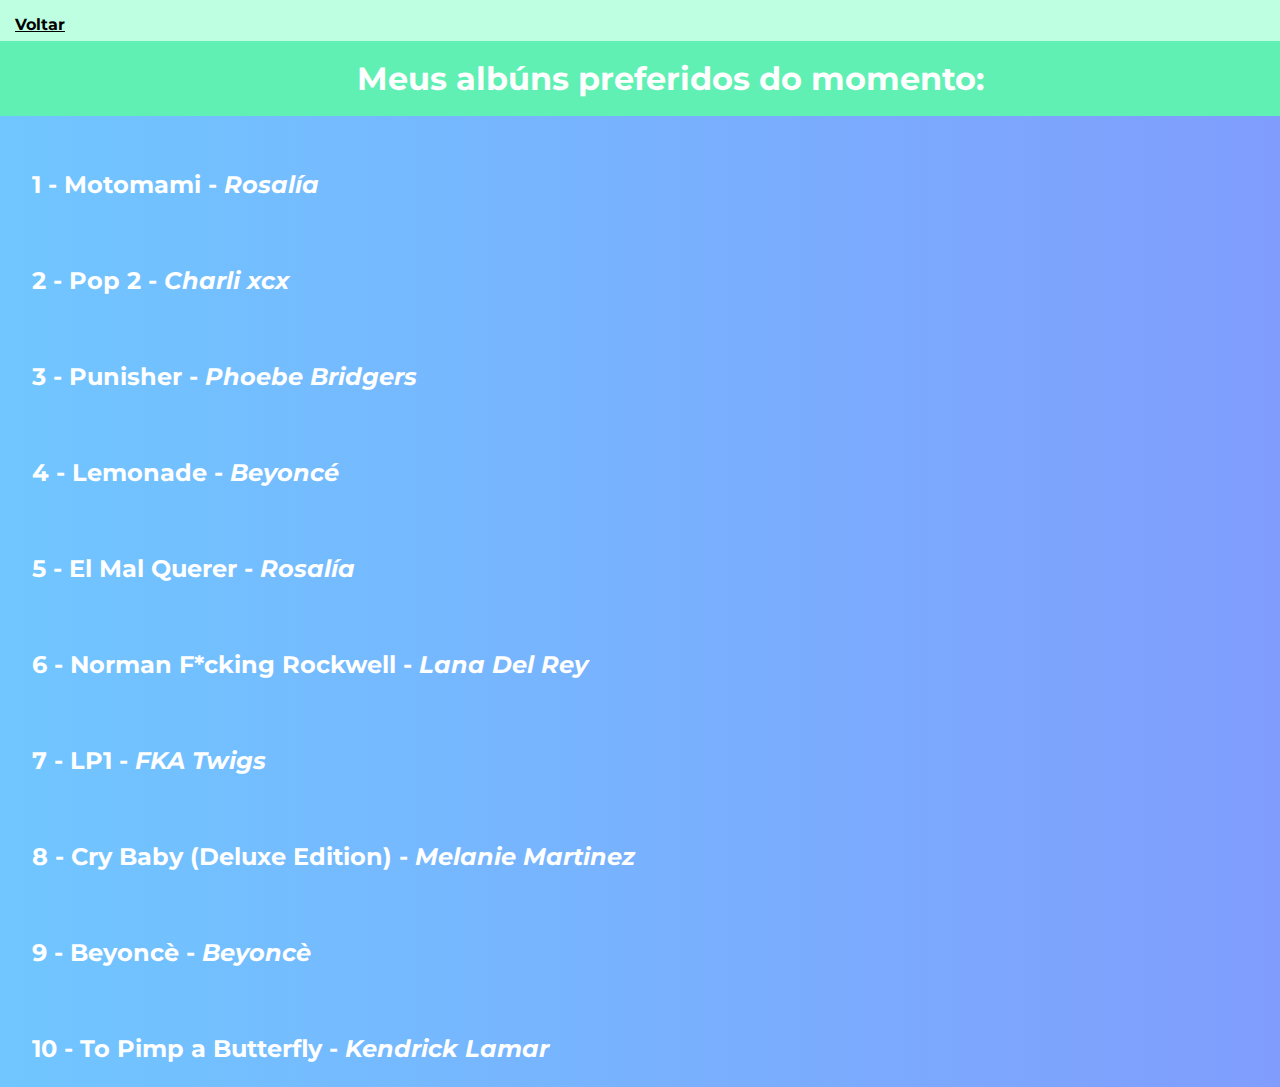
==== musica.html @ da439d15 "Add files via upload" ====
<!DOCTYPE html>
<html lang="pt-BR">
<head>
    <meta charset="UTF-8">
    <meta http-equiv="X-UA-Compatible" content="IE=edge">
    <meta name="viewport" content="width=device-width, initial-scale=1.0">
    <title>Músicas</title>
    <link rel="stylesheet" href="style.css">
    <style>
        body {
            background-image: linear-gradient(to right, rgb(112, 198, 255) , rgb(128, 157, 253));
        }

        h2 {
            color: white;
        }

        @media (max-width: 650px) {
            body {
                background-image: url("fundo.png");
                background-repeat: no-repeat;
            }
        }
    </style>
</head>
<body>
    <header class="no_list">
        <nav>
            <p><u>Voltar</u></p>
        </nav>
    <h1>Meus albúns preferidos do momento:</h1>
    </header>
    <br><br>
    <h2>1 - Motomami - <i>Rosalía</i></h2>
    <br>
    <h2>2 - Pop 2 - <i>Charli xcx</i></h2>
    <br>
    <h2>3 - Punisher - <i>Phoebe Bridgers</i></h2>
    <br>
    <h2>4 - Lemonade - <i>Beyoncé</i></h2>
    <br>
    <h2>5 - El Mal Querer - <i>Rosalía</i></h2>
    <br>
    <h2>6 - Norman F*cking Rockwell - <i>Lana Del Rey</i></h2>
    <br>
    <h2>7 - LP1 - <i>FKA Twigs</i></h2>
    <br>
    <h2>8 - Cry Baby (Deluxe Edition) - <i>Melanie Martinez</i></h2>
    <br>
    <h2>9 - Beyoncè - <i>Beyoncè</i></h2>
    <br>
    <h2>10 - To Pimp a Butterfly - <i>Kendrick Lamar</i></h2>
</body>
</html>
---- style.css ----
@import url('https://fonts.googleapis.com/css2?family=Montserrat:ital,wght@0,100;0,200;0,300;0,400;0,500;0,600;0,700;0,800;0,900;1,100;1,200;1,300;1,400;1,500;1,600;1,700;1,800;1,900&display=swap');

body {
    font-family: 'Montserrat', sans-serif;
    font-size: medium;
    background-color: #F5F5F5;
    height: auto;
}

h1 {
    background-color: #60F0B4;
    width: 1321px;
    padding: 18px;
    margin: -8px;
    text-align: center;
    color: white;
}

.classh1 {
    background-color: blue;
    width: 1313px;
    padding: 18px;
    margin: -8px;
    text-align: center;
    color: white;
}

header {
    background-color: rgb(190, 255, 225);
    width: auto;
    padding: 0px;
    margin: -8px;
    text-align: center;
    color: white;
}

nav {
    display: flex;
    justify-content: space-between;
}

.no_list {
    list-style: none;
}

a {
    text-decoration: none;
    color: black;
    margin: 10px;
    text-align: center;
}

p {
    color: black;
    margin: 15px;
    text-align: center;
    font-weight: bold;
}

div, h2 {
    padding: 4px;
    margin: 20px;
}

.div1 {
    width: 400px;
    padding: 6px;
    border: 7px solid #A40FFA;
    border-radius: 25px;
}

.div2 {
    width: 520px;
    padding: 10px;
    border: 7px solid #F00E69;
    border-radius: 25px;
}

.div3 {
    width: 600px;
    padding: 8px;
    border: 7px solid #43C6FA;
    border-radius: 25px;
}

img {
    border: 7px solid #1923E3;
    border-radius: 20px;
}

footer {
    background-color: #60F0B4;
    width: auto;
    padding: 2px;
    margin: -8px;
    text-align: center;
    color: white;
}

@media (max-width: 650px) {
    .div1 {
        width: 84vw;
        padding: 2vw;
        border: 7px solid #A40FFA;
        border-radius: 25px;
        margin: 1vw;
        align-items: center;
    }

    .div2 {
        width: 80vw;
        padding: 4vw;
        border: 7px solid #F00E69;
        border-radius: 25px;
        margin: 1vw;
    }

    .div3 {
        width: 80vw;
        padding: 4vw;
        border: 7px solid #43C6FA;
        border-radius: 25px;
        margin: 1vw;
    }

    h1 {
        background-color: #60F0B4;
        width: 92vw;
        padding: 3vw;
        margin: -8px;
        text-align: center;
        color: white;
    }

    h2 {
        text-align: center;
    }
}
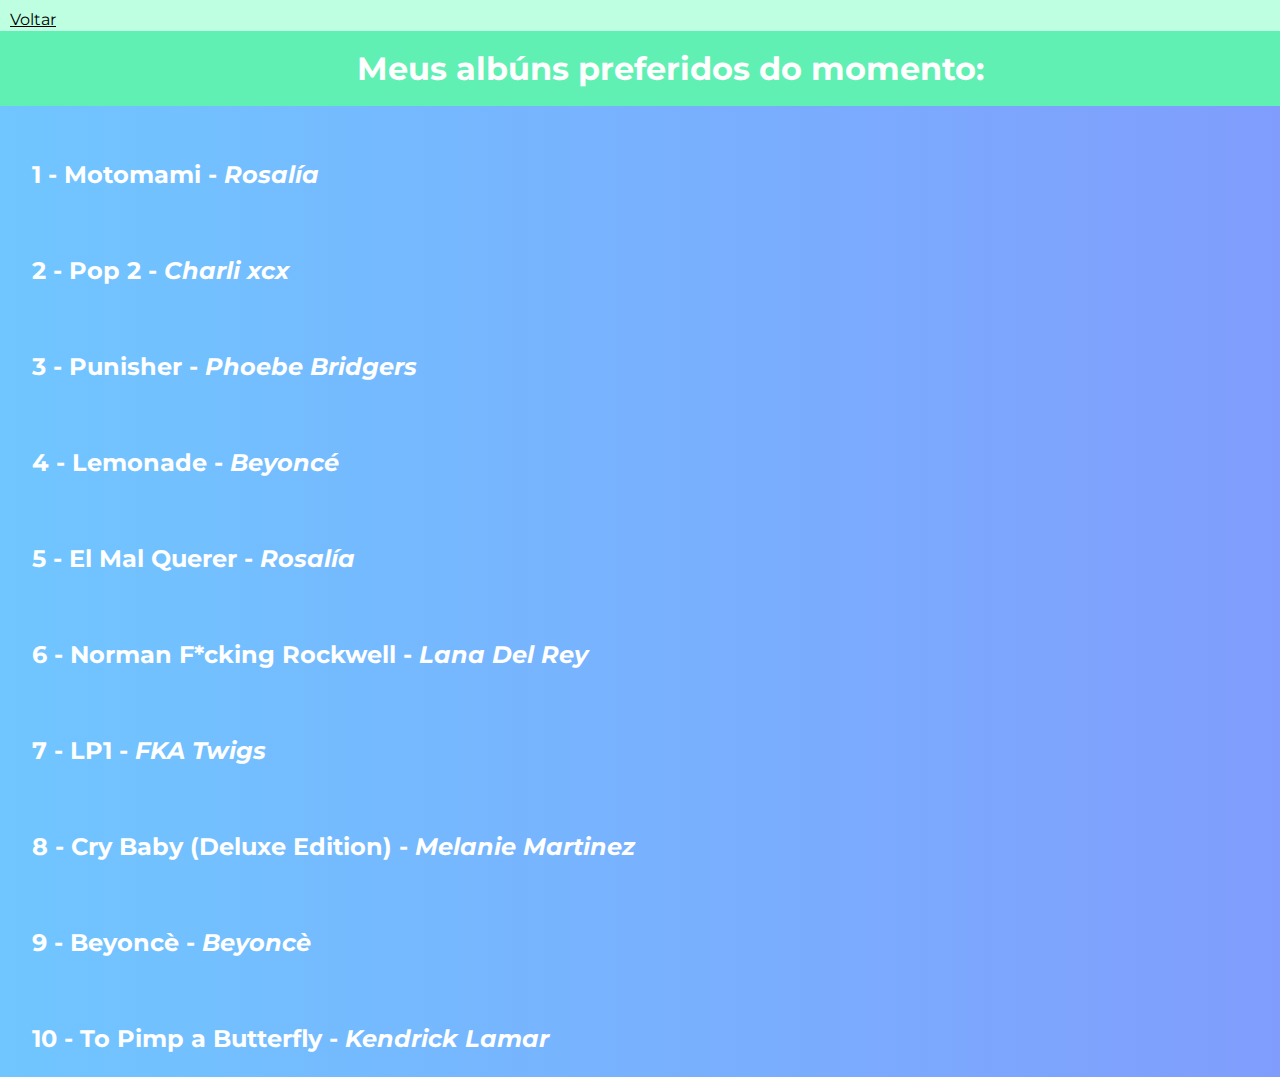
==== commit 6c2b2667: "Update musica.html" ====
--- a/musica.html
+++ b/musica.html
@@ -26,7 +26,7 @@
 <body>
     <header class="no_list">
         <nav>
-            <p><u>Voltar</u></p>
+            <a href="index.html"><u>Voltar</u></a>
         </nav>
     <h1>Meus albúns preferidos do momento:</h1>
     </header>
@@ -51,4 +51,4 @@
     <br>
     <h2>10 - To Pimp a Butterfly - <i>Kendrick Lamar</i></h2>
 </body>
-</html>+</html>
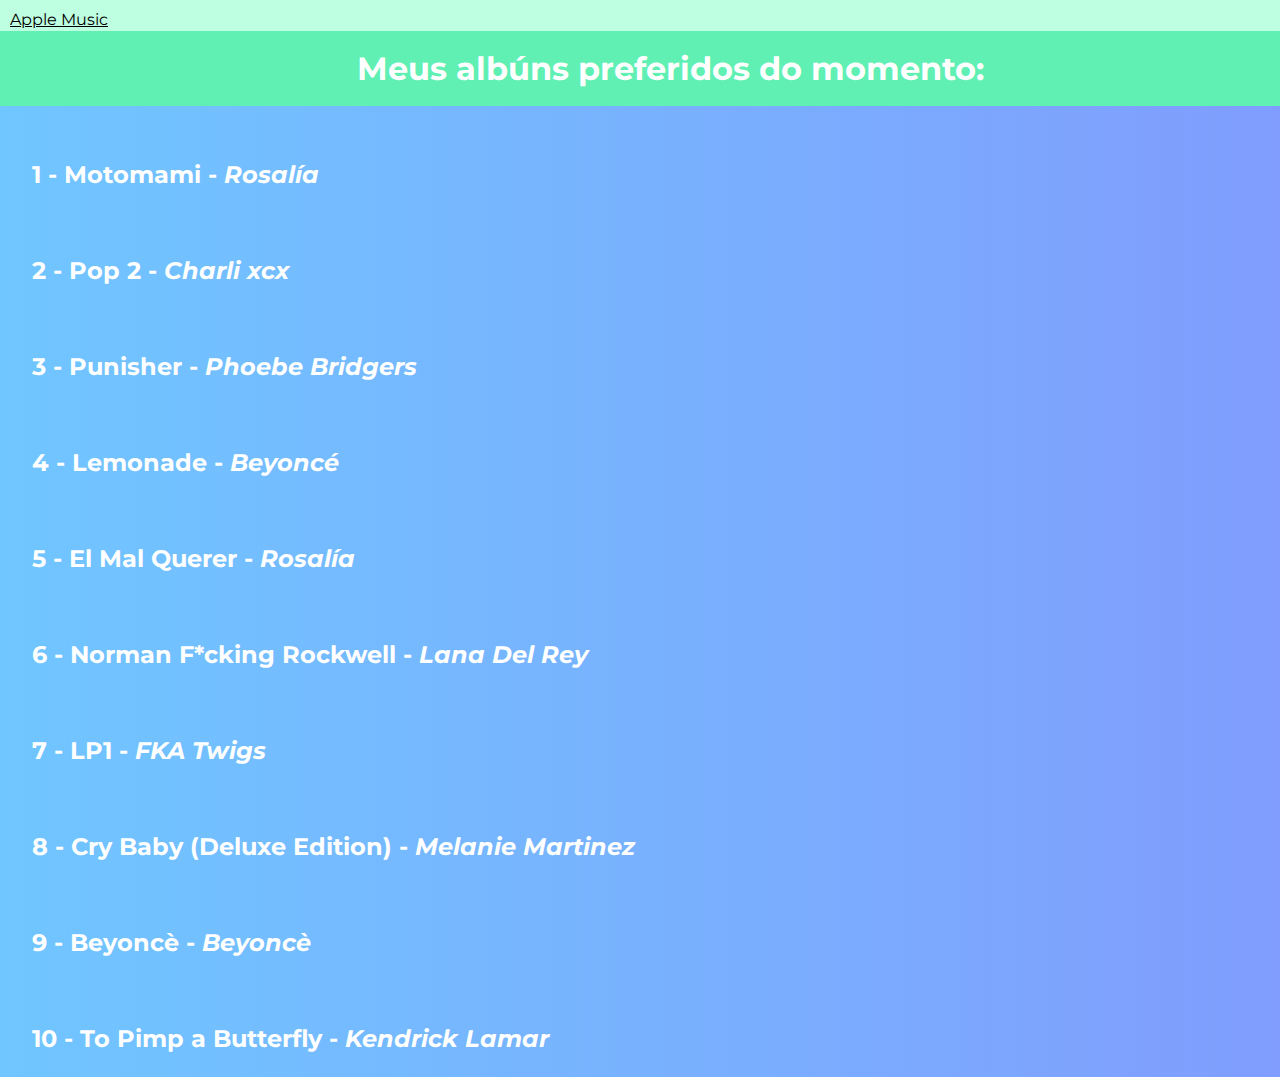
==== commit c59fe42c: "Update musica.html" ====
--- a/musica.html
+++ b/musica.html
@@ -26,7 +26,7 @@
 <body>
     <header class="no_list">
         <nav>
-            <a href="index.html"><u>Voltar</u></a>
+            <a href="https://music.apple.com/profile/nicolas0302?ls"><u>Apple Music</u></a>
         </nav>
     <h1>Meus albúns preferidos do momento:</h1>
     </header>
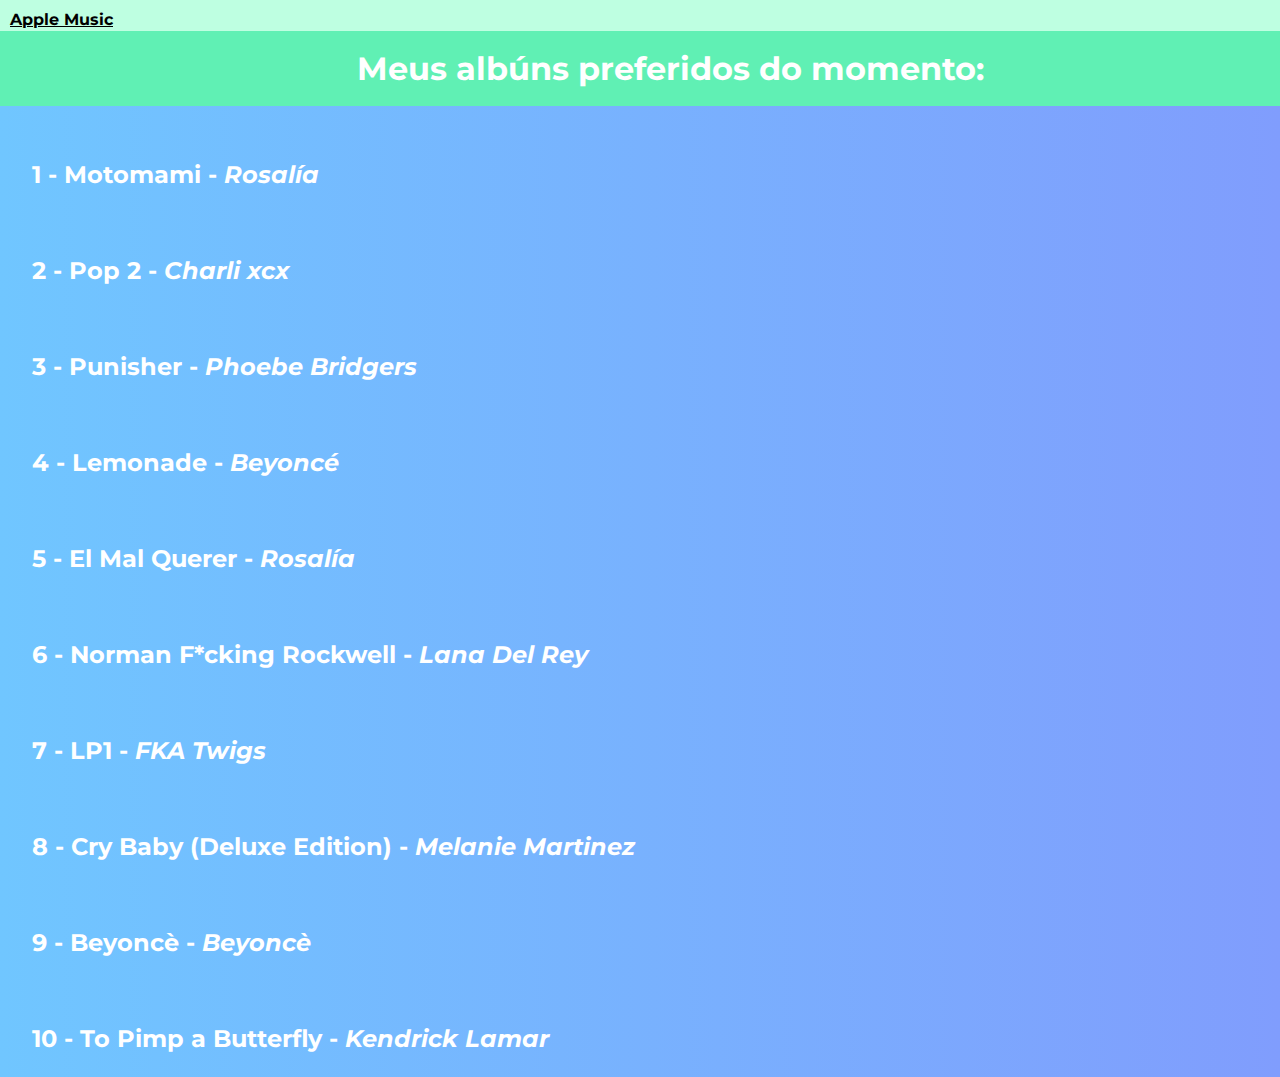
==== commit acabdb1a: "Update musica.html" ====
--- a/musica.html
+++ b/musica.html
@@ -26,7 +26,7 @@
 <body>
     <header class="no_list">
         <nav>
-            <a href="https://music.apple.com/profile/nicolas0302?ls"><u>Apple Music</u></a>
+            <a href="https://music.apple.com/profile/nicolas0302?ls"><u><b>Apple Music</b></u></a>
         </nav>
     <h1>Meus albúns preferidos do momento:</h1>
     </header>
